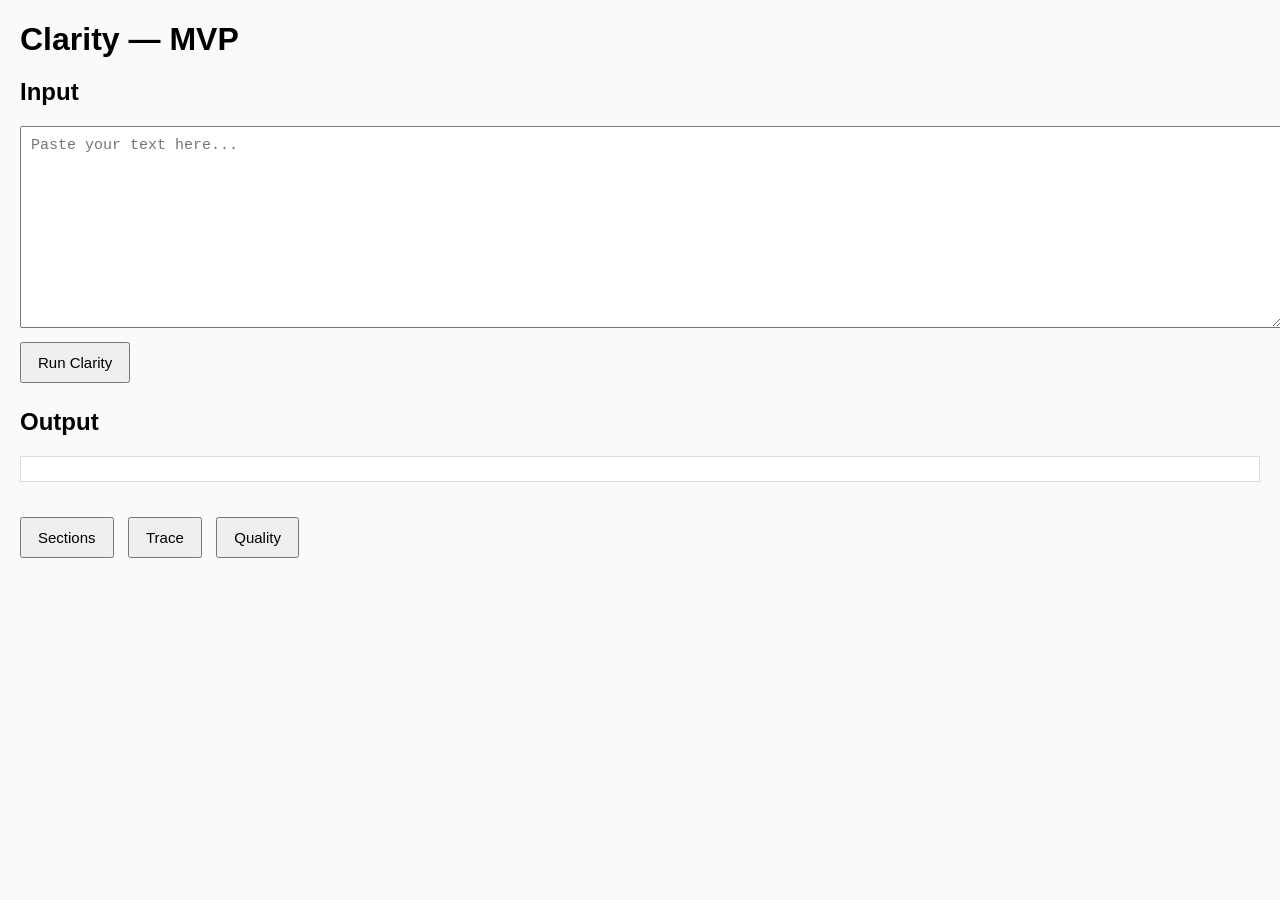
==== ui/index.html @ 8670b569 "ui and analytics loaded" ====
<!DOCTYPE html>
<html lang="en">
<head>
    <meta charset="UTF-8">
    <title>Clarity MVP</title>
    <link rel="stylesheet" href="style.css">
</head>

<body>

    <header>
        <h1>Clarity — MVP</h1>
    </header>

    <main>

        <!-- INPUT PANEL -->
        <section id="input-panel">
            <h2>Input</h2>
            <textarea id="input-text" placeholder="Paste your text here..."></textarea>
            <button id="run-btn">Run Clarity</button>
        </section>

        <!-- OUTPUT PANEL -->
        <section id="output-panel">
            <h2>Output</h2>
            <pre id="output-text"></pre>
        </section>

        <!-- TABS -->
        <nav id="tabs">
            <button data-target="sections-panel">Sections</button>
            <button data-target="trace-panel">Trace</button>
            <button data-target="quality-panel">Quality</button>
        </nav>

        <!-- SECTIONS PANEL -->
        <section id="sections-panel" class="hidden">
            <h2>Sections</h2>
            <pre id="sections-content"></pre>
        </section>

        <!-- TRACE PANEL -->
        <section id="trace-panel" class="hidden">
            <h2>Trace</h2>
            <pre id="trace-content"></pre>
        </section>

        <!-- QUALITY PANEL -->
        <section id="quality-panel" class="hidden">
            <h2>Quality</h2>
            <pre id="quality-content"></pre>
        </section>

    </main>

    <script src="ui.js"></script>
</body>
</html>
---- ui/style.css ----
body {
    font-family: sans-serif;
    margin: 20px;
    background: #fafafa;
}

h1 {
    margin-bottom: 20px;
}

textarea {
    width: 100%;
    height: 180px;
    padding: 10px;
    font-size: 15px;
}

button {
    margin-top: 10px;
    padding: 10px 16px;
    font-size: 15px;
    cursor: pointer;
}

section {
    margin-bottom: 25px;
}

pre {
    background: #fff;
    padding: 12px;
    border: 1px solid #ddd;
    white-space: pre-wrap;
}

.hidden {
    display: none;
}

#tabs button {
    margin-right: 10px;
}
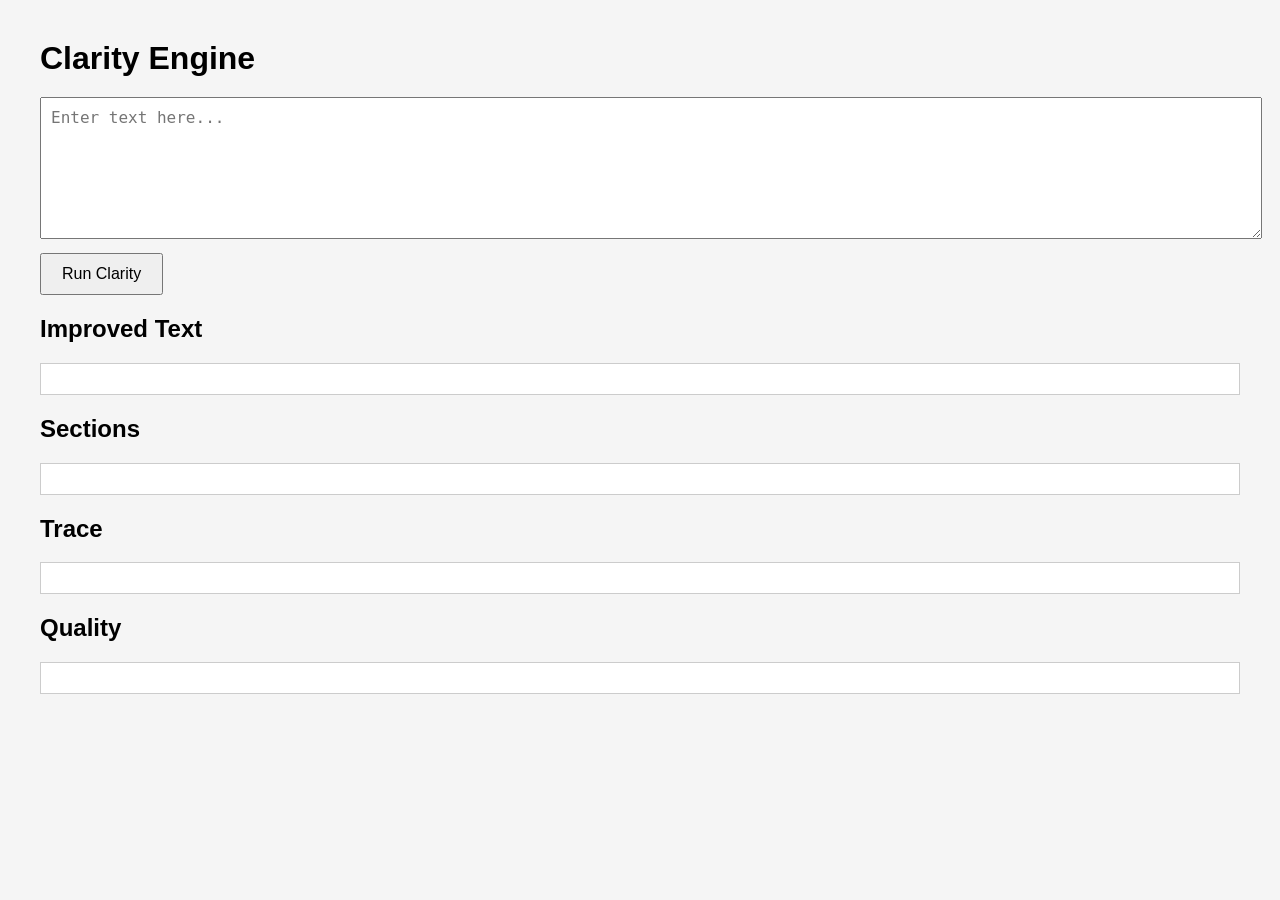
==== commit 2067093b: "latest update for cors logiic" ====
--- a/ui/index.html
+++ b/ui/index.html
@@ -2,58 +2,28 @@
 <html lang="en">
 <head>
     <meta charset="UTF-8">
-    <title>Clarity MVP</title>
+    <title>Clarity Engine UI</title>
     <link rel="stylesheet" href="style.css">
 </head>
-
 <body>
 
-    <header>
-        <h1>Clarity — MVP</h1>
-    </header>
+    <h1>Clarity Engine</h1>
 
-    <main>
+    <textarea id="inputText" placeholder="Enter text here..."></textarea>
+    <button id="runButton">Run Clarity</button>
 
-        <!-- INPUT PANEL -->
-        <section id="input-panel">
-            <h2>Input</h2>
-            <textarea id="input-text" placeholder="Paste your text here..."></textarea>
-            <button id="run-btn">Run Clarity</button>
-        </section>
+    <h2>Improved Text</h2>
+    <pre id="improvedText"></pre>
 
-        <!-- OUTPUT PANEL -->
-        <section id="output-panel">
-            <h2>Output</h2>
-            <pre id="output-text"></pre>
-        </section>
+    <h2>Sections</h2>
+    <pre id="sections"></pre>
 
-        <!-- TABS -->
-        <nav id="tabs">
-            <button data-target="sections-panel">Sections</button>
-            <button data-target="trace-panel">Trace</button>
-            <button data-target="quality-panel">Quality</button>
-        </nav>
+    <h2>Trace</h2>
+    <pre id="trace"></pre>
 
-        <!-- SECTIONS PANEL -->
-        <section id="sections-panel" class="hidden">
-            <h2>Sections</h2>
-            <pre id="sections-content"></pre>
-        </section>
+    <h2>Quality</h2>
+    <pre id="quality"></pre>
 
-        <!-- TRACE PANEL -->
-        <section id="trace-panel" class="hidden">
-            <h2>Trace</h2>
-            <pre id="trace-content"></pre>
-        </section>
-
-        <!-- QUALITY PANEL -->
-        <section id="quality-panel" class="hidden">
-            <h2>Quality</h2>
-            <pre id="quality-content"></pre>
-        </section>
-
-    </main>
-
-    <script src="ui.js"></script>
+    <script src="script.js"></script>
 </body>
 </html>
--- a/ui/style.css
+++ b/ui/style.css
@@ -1,7 +1,7 @@
 body {
-    font-family: sans-serif;
-    margin: 20px;
-    background: #fafafa;
+    font-family: Arial, sans-serif;
+    margin: 40px;
+    background: #f5f5f5;
 }
 
 h1 {
@@ -10,33 +10,20 @@
 
 textarea {
     width: 100%;
-    height: 180px;
+    height: 120px;
     padding: 10px;
-    font-size: 15px;
+    font-size: 16px;
 }
 
 button {
     margin-top: 10px;
-    padding: 10px 16px;
-    font-size: 15px;
-    cursor: pointer;
-}
-
-section {
-    margin-bottom: 25px;
+    padding: 10px 20px;
+    font-size: 16px;
 }
 
 pre {
-    background: #fff;
-    padding: 12px;
-    border: 1px solid #ddd;
+    background: white;
+    padding: 15px;
+    border: 1px solid #ccc;
     white-space: pre-wrap;
 }
-
-.hidden {
-    display: none;
-}
-
-#tabs button {
-    margin-right: 10px;
-}
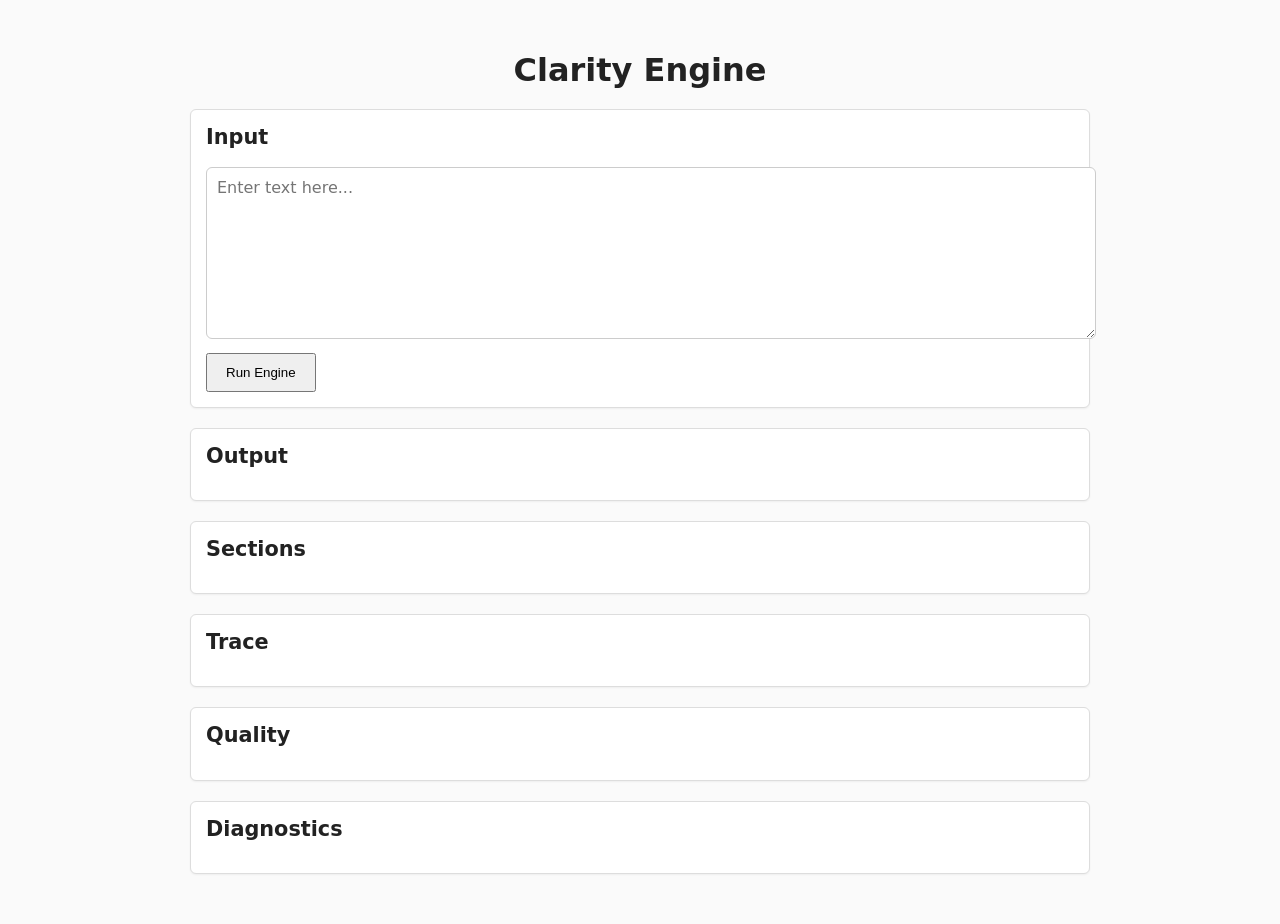
==== commit 84f6f3bd: "guidance and lesson directory updates" ====
--- a/ui/index.html
+++ b/ui/index.html
@@ -2,28 +2,56 @@
 <html lang="en">
 <head>
     <meta charset="UTF-8">
+    <meta name="viewport" content="width=device-width, initial-scale=1.0">
     <title>Clarity Engine UI</title>
     <link rel="stylesheet" href="style.css">
 </head>
+
 <body>
 
-    <h1>Clarity Engine</h1>
+    <div id="app-container">
 
-    <textarea id="inputText" placeholder="Enter text here..."></textarea>
-    <button id="runButton">Run Clarity</button>
+        <h1>Clarity Engine</h1>
 
-    <h2>Improved Text</h2>
-    <pre id="improvedText"></pre>
+        <!-- Input Panel -->
+        <div class="panel">
+            <h2>Input</h2>
+            <textarea id="inputText" placeholder="Enter text here..."></textarea>
+            <button id="runButton">Run Engine</button>
+        </div>
 
-    <h2>Sections</h2>
-    <pre id="sections"></pre>
+        <!-- Output Panel -->
+        <div class="panel">
+            <h2>Output</h2>
+            <pre id="improvedText"></pre>
+        </div>
 
-    <h2>Trace</h2>
-    <pre id="trace"></pre>
+        <!-- Sections Panel -->
+        <div class="panel">
+            <h2>Sections</h2>
+            <pre id="sections"></pre>
+        </div>
 
-    <h2>Quality</h2>
-    <pre id="quality"></pre>
+        <!-- Trace Panel -->
+        <div class="panel">
+            <h2>Trace</h2>
+            <pre id="trace"></pre>
+        </div>
 
-    <script src="script.js"></script>
+        <!-- Quality Panel -->
+        <div class="panel">
+            <h2>Quality</h2>
+            <pre id="quality"></pre>
+        </div>
+
+        <!-- ⭐ Diagnostics Panel (EL10) -->
+        <div id="diagnostics-panel" class="panel">
+            <h2>Diagnostics</h2>
+            <pre id="diagnostics-output"></pre>
+        </div>
+
+    </div>
+
+    <script src="./ui.js"></script>
 </body>
 </html>
--- a/ui/style.css
+++ b/ui/style.css
@@ -1,29 +1,65 @@
+/* ---------------------------------------------------------
+   Global Layout
+--------------------------------------------------------- */
+
 body {
-    font-family: Arial, sans-serif;
-    margin: 40px;
-    background: #f5f5f5;
+    margin: 0;
+    padding: 0;
+    font-family: system-ui, -apple-system, Segoe UI, Roboto, sans-serif;
+    background: #fafafa;
+    color: #222;
 }
 
+#app-container {
+    max-width: 900px;
+    margin: 0 auto;
+    padding: 30px;
+}
+
+/* ---------------------------------------------------------
+   Headings
+--------------------------------------------------------- */
+
 h1 {
+    font-size: 2rem;
     margin-bottom: 20px;
+    text-align: center;
 }
+
+h2 {
+    font-size: 1.3rem;
+    margin-top: 0;
+}
+
+/* ---------------------------------------------------------
+   Panels
+--------------------------------------------------------- */
+
+.panel {
+    background: #ffffff;
+    border: 1px solid #ddd;
+    border-radius: 6px;
+    padding: 15px;
+    margin-bottom: 20px;
+    box-shadow: 0 1px 2px rgba(0,0,0,0.05);
+}
+
+/* ---------------------------------------------------------
+   Textareas & Buttons
+--------------------------------------------------------- */
 
 textarea {
     width: 100%;
-    height: 120px;
+    height: 150px;
     padding: 10px;
-    font-size: 16px;
+    font-size: 1rem;
+    border: 1px solid #ccc;
+    border-radius: 6px;
+    resize: vertical;
+    font-family: inherit;
 }
 
 button {
     margin-top: 10px;
-    padding: 10px 20px;
-    font-size: 16px;
-}
-
-pre {
-    background: white;
-    padding: 15px;
-    border: 1px solid #ccc;
-    white-space: pre-wrap;
-}
+    padding: 10px 18px;
+    font
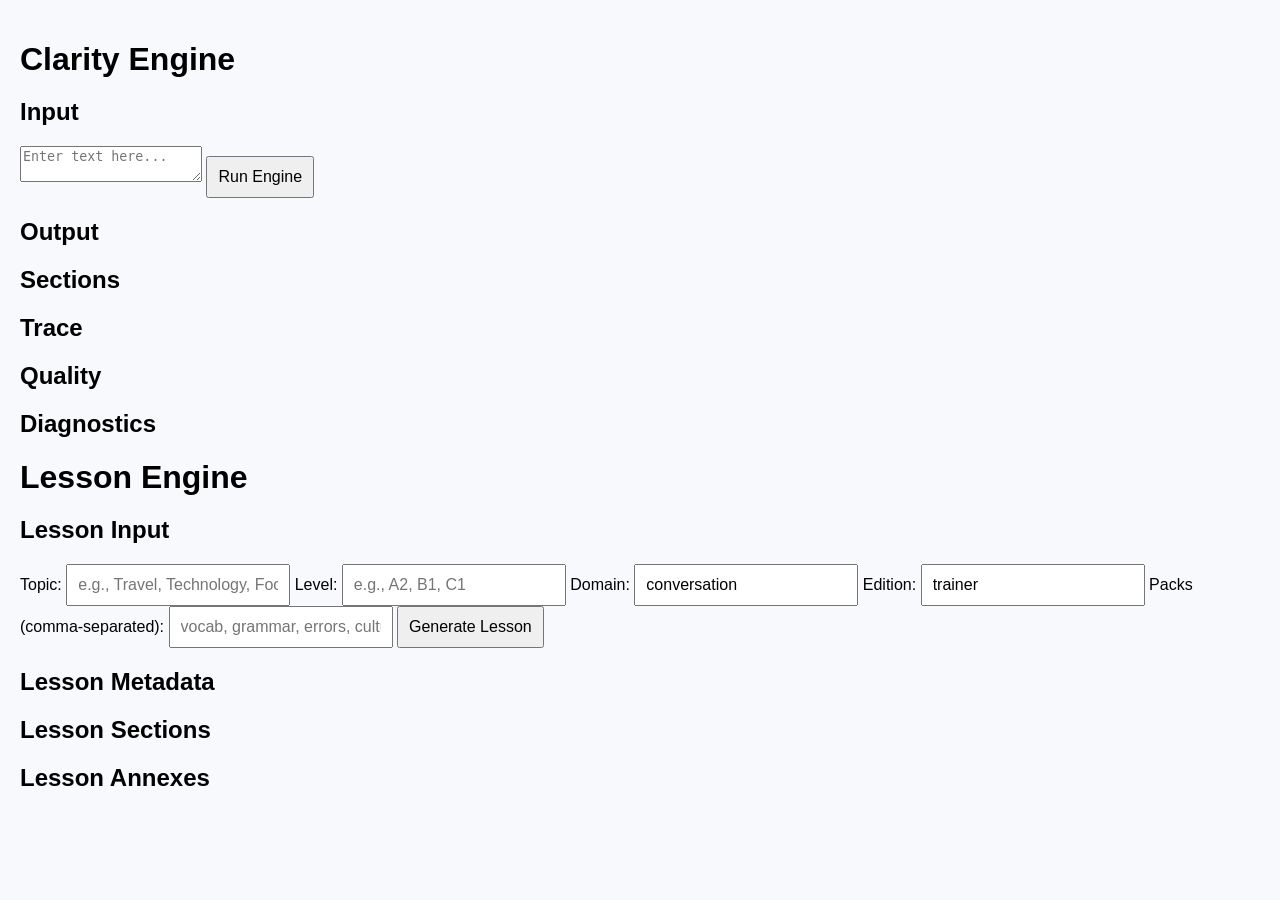
==== commit 344e6ac4: "ui enhancements" ====
--- a/ui/index.html
+++ b/ui/index.html
@@ -50,8 +50,51 @@
             <pre id="diagnostics-output"></pre>
         </div>
 
+
+        <!-- ========================================================= -->
+        <!-- ⭐ LESSON ENGINE UI (NEW)                                 -->
+        <!-- ========================================================= -->
+
+        <h1>Lesson Engine</h1>
+
+        <div class="panel">
+            <h2>Lesson Input</h2>
+
+            <label>Topic:</label>
+            <input id="lessonTopic" type="text" placeholder="e.g., Travel, Technology, Food" />
+
+            <label>Level:</label>
+            <input id="lessonLevel" type="text" placeholder="e.g., A2, B1, C1" />
+
+            <label>Domain:</label>
+            <input id="lessonDomain" type="text" value="conversation" placeholder="conversation / vocabulary / grammar" />
+
+            <label>Edition:</label>
+            <input id="lessonEdition" type="text" value="trainer" placeholder="trainer / student_core / student_plus / trainer_lite" />
+
+            <label>Packs (comma-separated):</label>
+            <input id="lessonPacks" type="text" placeholder="vocab, grammar, errors, culture, guidance" />
+
+            <button id="lessonButton">Generate Lesson</button>
+        </div>
+
+        <div class="panel">
+            <h2>Lesson Metadata</h2>
+            <pre id="lessonMetadata"></pre>
+        </div>
+
+        <div class="panel">
+            <h2>Lesson Sections</h2>
+            <pre id="lessonSections"></pre>
+        </div>
+
+        <div class="panel">
+            <h2>Lesson Annexes</h2>
+            <pre id="lessonAnnexes"></pre>
+        </div>
+
     </div>
 
-    <script src="./ui.js"></script>
+    <script src="./script.js"></script>
 </body>
 </html>
--- a/ui/style.css
+++ b/ui/style.css
@@ -1,65 +1,101 @@
-/* ---------------------------------------------------------
-   Global Layout
---------------------------------------------------------- */
+/* style.css — FastPath Whole-File Replacement */
+/* Clarity Companion — UI/Engine Integration Stabilisation */
+
+/* ------------------------------
+   BASE LAYOUT
+------------------------------ */
 
 body {
+    font-family: Arial, sans-serif;
     margin: 0;
-    padding: 0;
-    font-family: system-ui, -apple-system, Segoe UI, Roboto, sans-serif;
-    background: #fafafa;
-    color: #222;
+    padding: 20px;
+    background: #f7f9fc;
 }
 
-#app-container {
+.container {
     max-width: 900px;
-    margin: 0 auto;
-    padding: 30px;
+    margin: auto;
 }
 
-/* ---------------------------------------------------------
-   Headings
---------------------------------------------------------- */
-
 h1 {
-    font-size: 2rem;
     margin-bottom: 20px;
-    text-align: center;
 }
 
-h2 {
-    font-size: 1.3rem;
-    margin-top: 0;
+input, button {
+    padding: 10px;
+    font-size: 16px;
 }
 
-/* ---------------------------------------------------------
-   Panels
---------------------------------------------------------- */
-
-.panel {
-    background: #ffffff;
-    border: 1px solid #ddd;
-    border-radius: 6px;
-    padding: 15px;
-    margin-bottom: 20px;
-    box-shadow: 0 1px 2px rgba(0,0,0,0.05);
+#outputContainer {
+    margin-top: 20px;
+    padding: 20px;
+    background: white;
+    border-radius: 8px;
+    box-shadow: 0 2px 6px rgba(0,0,0,0.1);
 }
 
-/* ---------------------------------------------------------
-   Textareas & Buttons
---------------------------------------------------------- */
-
-textarea {
-    width: 100%;
-    height: 150px;
-    padding: 10px;
-    font-size: 1rem;
-    border: 1px solid #ccc;
-    border-radius: 6px;
-    resize: vertical;
-    font-family: inherit;
+.lesson-section {
+    margin-bottom: 20px;
 }
 
-button {
+.lesson-section h3 {
+    margin-bottom: 8px;
+}
+
+/* ------------------------------
+   STATUS + ERROR + LOADING
+------------------------------ */
+
+.status {
     margin-top: 10px;
-    padding: 10px 18px;
-    font+    font-size: 14px;
+}
+
+.status.loading {
+    color: #0077ff;
+}
+
+.status.error {
+    color: #d9534f;
+}
+
+/* ------------------------------
+   ADAPTIVE UI PHASE 1
+------------------------------ */
+
+.adaptive-soft {
+    transition: all 0.3s ease;
+    background: rgba(200, 220, 255, 0.15);
+}
+
+.adaptive-sharp {
+    transition: all 0.3s ease;
+    background: rgba(255, 240, 200, 0.15);
+}
+
+.adaptive-error {
+    background: rgba(255, 0, 0, 0.05);
+}
+
+.adaptive-compact .lesson-section {
+    margin-bottom: 10px;
+}
+
+.adaptive-expanded .lesson-section {
+    margin-bottom: 25px;
+}
+
+/* ------------------------------
+   METADATA BAR
+------------------------------ */
+
+#metadataBar {
+    margin-top: 10px;
+    opacity: 0.8;
+}
+
+.meta-item {
+    font-size: 12px;
+    margin-right: 10px;
+    display: inline-block;
+}
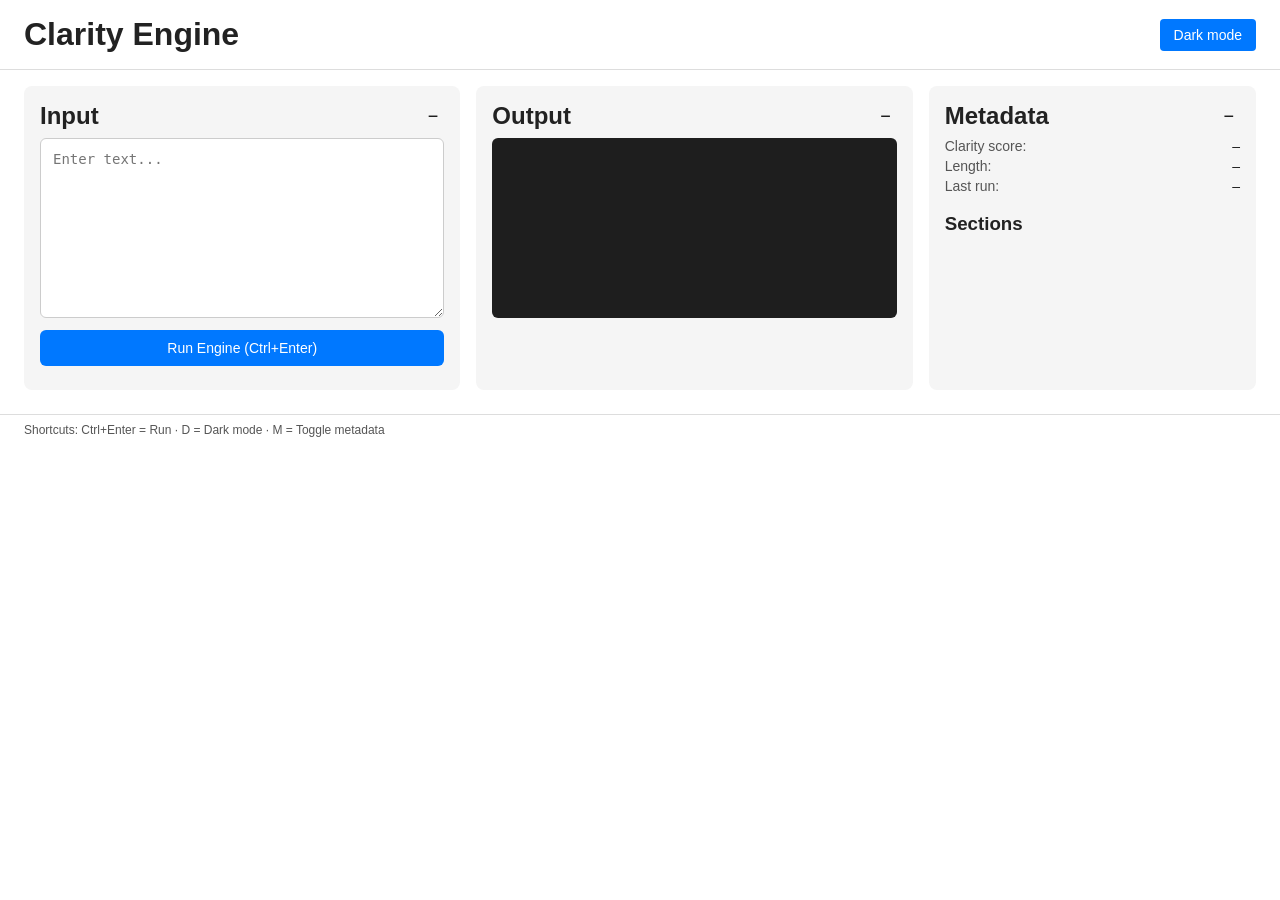
==== commit 18361b32: "large domain update s" ====
--- a/ui/index.html
+++ b/ui/index.html
@@ -1,100 +1,68 @@
 <!DOCTYPE html>
 <html lang="en">
 <head>
-    <meta charset="UTF-8">
-    <meta name="viewport" content="width=device-width, initial-scale=1.0">
-    <title>Clarity Engine UI</title>
-    <link rel="stylesheet" href="style.css">
+  <meta charset="UTF-8" />
+  <title>Clarity Engine UI</title>
+  <link rel="stylesheet" href="style.css" />
 </head>
 
 <body>
+  <header class="header">
+    <h1>Clarity Engine</h1>
+    <div class="header-controls">
+      <button id="darkModeToggle">Dark mode</button>
+    </div>
+  </header>
 
-    <div id="app-container">
+  <main class="container">
 
-        <h1>Clarity Engine</h1>
+    <section class="panel" data-panel="input">
+      <div class="panel-header">
+        <h2>Input</h2>
+        <button class="panel-toggle" data-target="input">−</button>
+      </div>
+      <textarea id="inputBox" placeholder="Enter text..."></textarea>
+      <button id="runButton">Run Engine (Ctrl+Enter)</button>
+      <div id="errorBox" class="error"></div>
+    </section>
 
-        <!-- Input Panel -->
-        <div class="panel">
-            <h2>Input</h2>
-            <textarea id="inputText" placeholder="Enter text here..."></textarea>
-            <button id="runButton">Run Engine</button>
+    <section class="panel" data-panel="output">
+      <div class="panel-header">
+        <h2>Output</h2>
+        <button class="panel-toggle" data-target="output">−</button>
+      </div>
+      <pre id="outputBox" class="code-block"></pre>
+    </section>
+
+    <section class="panel" data-panel="metadata">
+      <div class="panel-header">
+        <h2>Metadata</h2>
+        <button class="panel-toggle" data-target="metadata">−</button>
+      </div>
+      <div id="metaContent">
+        <div class="meta-row">
+          <span class="meta-label">Clarity score:</span>
+          <span id="clarityScore">–</span>
         </div>
+        <div class="meta-row">
+          <span class="meta-label">Length:</span>
+          <span id="outputLength">–</span>
+        </div>
+        <div class="meta-row">
+          <span class="meta-label">Last run:</span>
+          <span id="timestamp">–</span>
+        </div>
+        <h3>Sections</h3>
+        <div id="sectionsBox"></div>
+      </div>
+    </section>
 
-        <!-- Output Panel -->
-        <div class="panel">
-            <h2>Output</h2>
-            <pre id="improvedText"></pre>
-        </div>
+  </main>
 
-        <!-- Sections Panel -->
-        <div class="panel">
-            <h2>Sections</h2>
-            <pre id="sections"></pre>
-        </div>
+  <footer class="footer">
+    <span>Shortcuts: Ctrl+Enter = Run · D = Dark mode · M = Toggle metadata</span>
+  </footer>
 
-        <!-- Trace Panel -->
-        <div class="panel">
-            <h2>Trace</h2>
-            <pre id="trace"></pre>
-        </div>
-
-        <!-- Quality Panel -->
-        <div class="panel">
-            <h2>Quality</h2>
-            <pre id="quality"></pre>
-        </div>
-
-        <!-- ⭐ Diagnostics Panel (EL10) -->
-        <div id="diagnostics-panel" class="panel">
-            <h2>Diagnostics</h2>
-            <pre id="diagnostics-output"></pre>
-        </div>
-
-
-        <!-- ========================================================= -->
-        <!-- ⭐ LESSON ENGINE UI (NEW)                                 -->
-        <!-- ========================================================= -->
-
-        <h1>Lesson Engine</h1>
-
-        <div class="panel">
-            <h2>Lesson Input</h2>
-
-            <label>Topic:</label>
-            <input id="lessonTopic" type="text" placeholder="e.g., Travel, Technology, Food" />
-
-            <label>Level:</label>
-            <input id="lessonLevel" type="text" placeholder="e.g., A2, B1, C1" />
-
-            <label>Domain:</label>
-            <input id="lessonDomain" type="text" value="conversation" placeholder="conversation / vocabulary / grammar" />
-
-            <label>Edition:</label>
-            <input id="lessonEdition" type="text" value="trainer" placeholder="trainer / student_core / student_plus / trainer_lite" />
-
-            <label>Packs (comma-separated):</label>
-            <input id="lessonPacks" type="text" placeholder="vocab, grammar, errors, culture, guidance" />
-
-            <button id="lessonButton">Generate Lesson</button>
-        </div>
-
-        <div class="panel">
-            <h2>Lesson Metadata</h2>
-            <pre id="lessonMetadata"></pre>
-        </div>
-
-        <div class="panel">
-            <h2>Lesson Sections</h2>
-            <pre id="lessonSections"></pre>
-        </div>
-
-        <div class="panel">
-            <h2>Lesson Annexes</h2>
-            <pre id="lessonAnnexes"></pre>
-        </div>
-
-    </div>
-
-    <script src="./script.js"></script>
+  <script src="ui.js"></script>
 </body>
 </html>
--- a/ui/style.css
+++ b/ui/style.css
@@ -1,101 +1,197 @@
-/* style.css — FastPath Whole-File Replacement */
-/* Clarity Companion — UI/Engine Integration Stabilisation */
+:root {
+  --bg: #ffffff;
+  --bg-panel: #f5f5f5;
+  --bg-code: #1e1e1e;
+  --text: #222222;
+  --text-muted: #555555;
+  --accent: #0078ff;
+  --accent-soft: #e0efff;
+  --error: #d32f2f;
+}
 
-/* ------------------------------
-   BASE LAYOUT
------------------------------- */
+body.dark-mode {
+  --bg: #121212;
+  --bg-panel: #1e1e1e;
+  --bg-code: #111111;
+  --text: #f5f5f5;
+  --text-muted: #bbbbbb;
+  --accent: #4ea3ff;
+  --accent-soft: #1b3a5c;
+  --error: #ef5350;
+}
 
 body {
-    font-family: Arial, sans-serif;
-    margin: 0;
-    padding: 20px;
-    background: #f7f9fc;
+  font-family: Arial, sans-serif;
+  margin: 0;
+  padding: 0;
+  background: var(--bg);
+  color: var(--text);
+}
+
+.header {
+  display: flex;
+  justify-content: space-between;
+  align-items: center;
+  padding: 16px 24px;
+  border-bottom: 1px solid #ddd;
+}
+
+.header h1 {
+  margin: 0;
+}
+
+.header-controls button {
+  padding: 8px 14px;
+  font-size: 14px;
+  border-radius: 4px;
+  border: none;
+  background: var(--accent);
+  color: #fff;
+  cursor: pointer;
+}
+
+.header-controls button:hover {
+  opacity: 0.9;
 }
 
 .container {
-    max-width: 900px;
-    margin: auto;
+  display: grid;
+  grid-template-columns: 1.2fr 1.2fr 0.9fr;
+  gap: 16px;
+  padding: 16px 24px 24px;
+  box-sizing: border-box;
 }
 
-h1 {
-    margin-bottom: 20px;
+.panel {
+  background: var(--bg-panel);
+  border-radius: 8px;
+  padding: 16px;
+  box-sizing: border-box;
+  display: flex;
+  flex-direction: column;
 }
 
-input, button {
-    padding: 10px;
-    font-size: 16px;
+.panel-header {
+  display: flex;
+  justify-content: space-between;
+  align-items: center;
+  margin-bottom: 8px;
 }
 
-#outputContainer {
-    margin-top: 20px;
-    padding: 20px;
-    background: white;
-    border-radius: 8px;
-    box-shadow: 0 2px 6px rgba(0,0,0,0.1);
+.panel-header h2 {
+  margin: 0;
 }
 
-.lesson-section {
-    margin-bottom: 20px;
+.panel-toggle {
+  border: none;
+  background: transparent;
+  cursor: pointer;
+  font-size: 18px;
+  line-height: 1;
 }
 
-.lesson-section h3 {
-    margin-bottom: 8px;
+textarea {
+  width: 100%;
+  height: 180px;
+  padding: 12px;
+  font-size: 14px;
+  border: 1px solid #ccc;
+  border-radius: 6px;
+  resize: vertical;
+  box-sizing: border-box;
+  background: #fff;
+  color: #000;
 }
 
-/* ------------------------------
-   STATUS + ERROR + LOADING
------------------------------- */
-
-.status {
-    margin-top: 10px;
-    font-size: 14px;
+body.dark-mode textarea {
+  background: #111;
+  color: #f5f5f5;
+  border-color: #444;
 }
 
-.status.loading {
-    color: #0077ff;
+button#runButton {
+  margin-top: 12px;
+  padding: 10px 16px;
+  font-size: 14px;
+  cursor: pointer;
+  border: none;
+  border-radius: 6px;
+  background: var(--accent);
+  color: #fff;
 }
 
-.status.error {
-    color: #d9534f;
+button#runButton:disabled {
+  background: #7aaef5;
+  cursor: not-allowed;
 }
 
-/* ------------------------------
-   ADAPTIVE UI PHASE 1
------------------------------- */
-
-.adaptive-soft {
-    transition: all 0.3s ease;
-    background: rgba(200, 220, 255, 0.15);
+.error {
+  margin-top: 8px;
+  color: var(--error);
+  font-weight: bold;
+  font-size: 13px;
 }
 
-.adaptive-sharp {
-    transition: all 0.3s ease;
-    background: rgba(255, 240, 200, 0.15);
+.code-block {
+  margin: 0;
+  padding: 12px;
+  background: var(--bg-code);
+  color: #f5f5f5;
+  border-radius: 6px;
+  white-space: pre-wrap;
+  font-family: Consolas, "Courier New", monospace;
+  font-size: 13px;
+  min-height: 180px;
+  box-sizing: border-box;
 }
 
-.adaptive-error {
-    background: rgba(255, 0, 0, 0.05);
+.meta-row {
+  display: flex;
+  justify-content: space-between;
+  font-size: 14px;
+  margin-bottom: 4px;
 }
 
-.adaptive-compact .lesson-section {
-    margin-bottom: 10px;
+.meta-label {
+  color: var(--text-muted);
 }
 
-.adaptive-expanded .lesson-section {
-    margin-bottom: 25px;
+#sectionsBox {
+  margin-top: 8px;
+  max-height: 220px;
+  overflow-y: auto;
 }
 
-/* ------------------------------
-   METADATA BAR
------------------------------- */
-
-#metadataBar {
-    margin-top: 10px;
-    opacity: 0.8;
+.section-item {
+  padding: 8px;
+  margin-bottom: 6px;
+  border-radius: 4px;
+  background: var(--accent-soft);
 }
 
-.meta-item {
-    font-size: 12px;
-    margin-right: 10px;
-    display: inline-block;
+.section-title {
+  font-weight: bold;
+  margin-bottom: 4px;
 }
+
+.section-content {
+  font-size: 13px;
+  white-space: pre-wrap;
+}
+
+.footer {
+  padding: 8px 24px 12px;
+  font-size: 12px;
+  color: var(--text-muted);
+  border-top: 1px solid #ddd;
+}
+
+/* Collapsed panels */
+.panel.collapsed .panel-header + * {
+  display: none;
+}
+.panel.collapsed textarea,
+.panel.collapsed pre,
+.panel.collapsed #metaContent {
+  display: none;
+}
